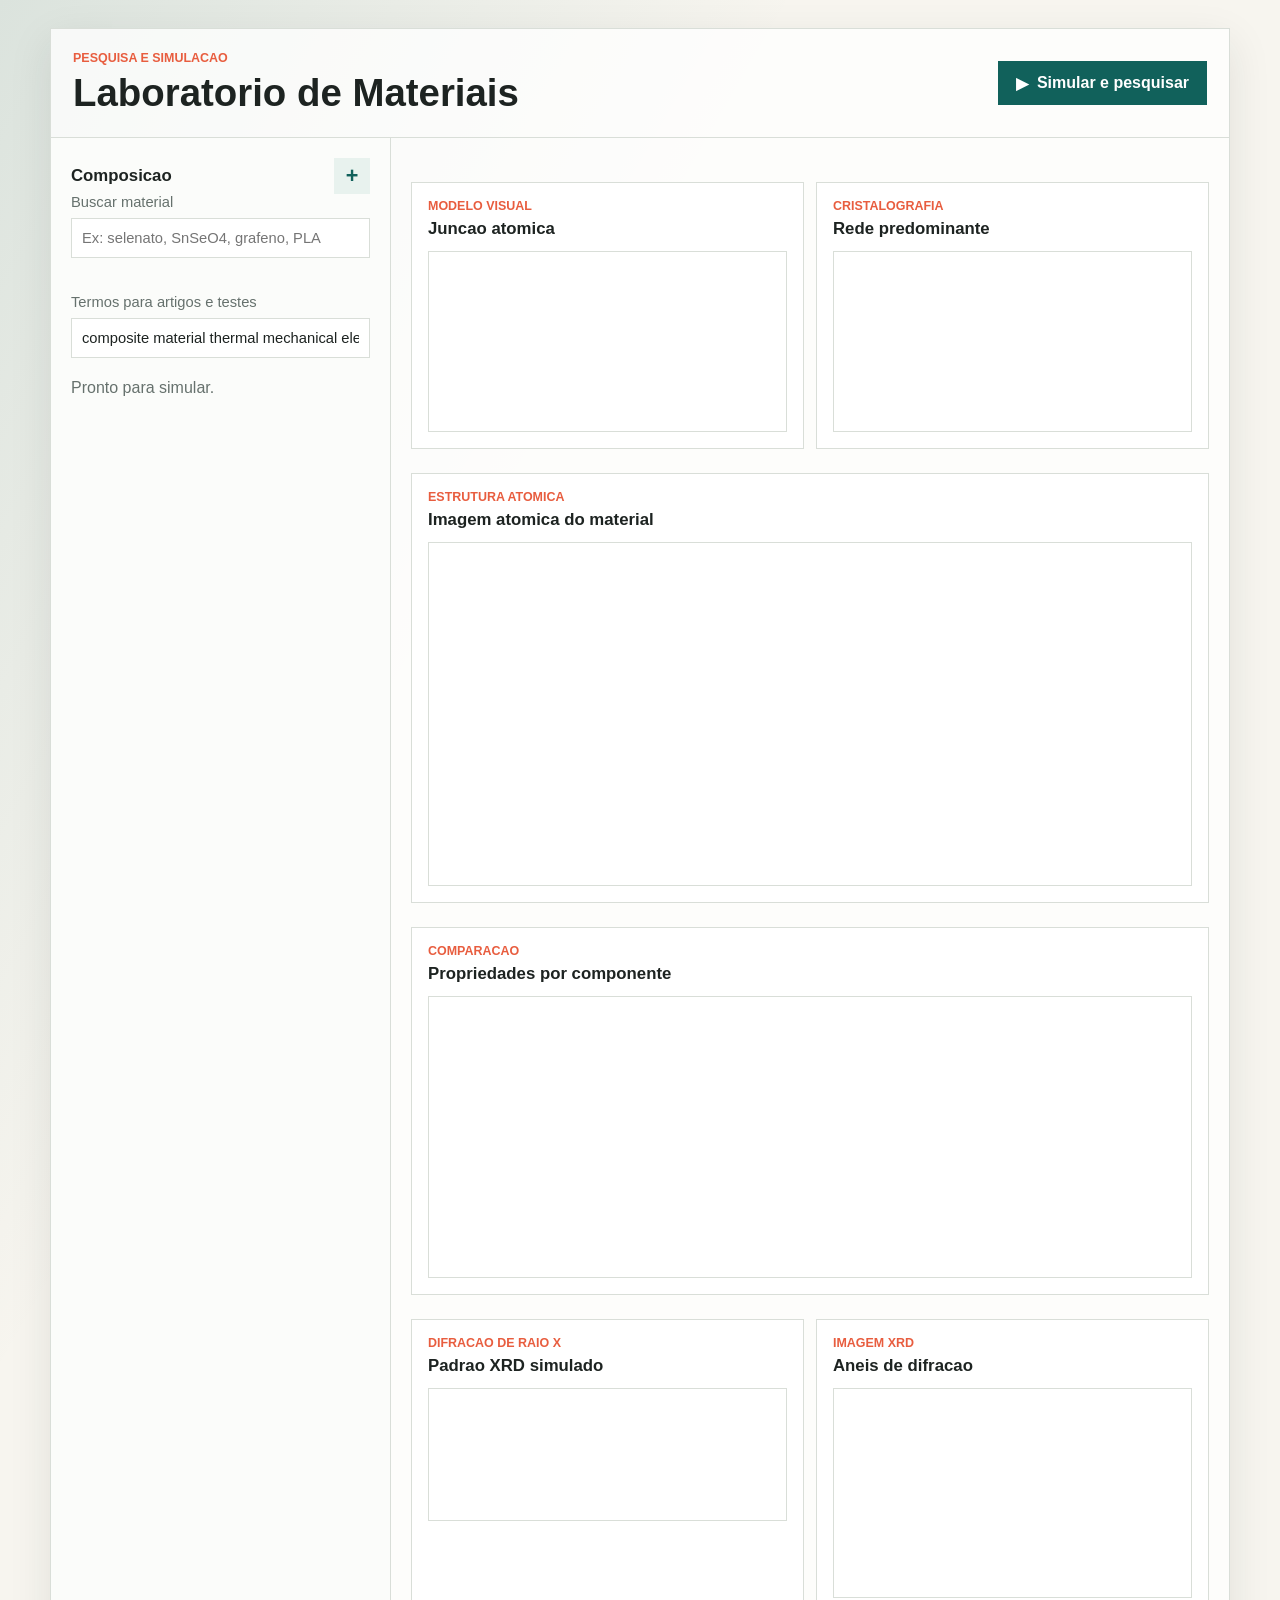
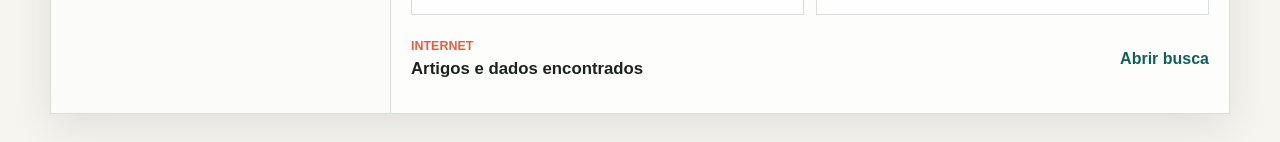
==== SITE67/static/index.html @ 85a55b39 "Add files via upload hh" ====
<!doctype html>
<html lang="pt-BR">
  <head>
    <meta charset="utf-8" />
    <meta name="viewport" content="width=device-width, initial-scale=1" />
    <title>Laboratorio de Materiais</title>
    <link rel="stylesheet" href="/styles.css" />
  </head>
  <body>
    <main class="shell">
      <section class="workspace">
        <header class="topbar">
          <div>
            <p class="eyebrow">Pesquisa e simulacao</p>
            <h1>Laboratorio de Materiais</h1>
          </div>
          <button id="runButton" class="primary-button" type="button">
            <span aria-hidden="true">▶</span>
            Simular e pesquisar
          </button>
        </header>

        <section class="layout">
          <aside class="panel">
            <div class="panel-heading">
              <h2>Composicao</h2>
              <button id="addRowButton" class="icon-button" type="button" title="Adicionar material">
                +
              </button>
            </div>
            <label class="field material-search">
              <span>Buscar material</span>
              <input
                id="materialSearch"
                type="search"
                placeholder="Ex: selenato, SnSeO4, grafeno, PLA"
              />
            </label>
            <div id="compositionRows" class="rows"></div>
            <label class="field">
              <span>Termos para artigos e testes</span>
              <input
                id="researchQuery"
                type="text"
                value="composite material thermal mechanical electrical test"
              />
            </label>
            <p id="statusText" class="status">Pronto para simular.</p>
          </aside>

          <section class="results">
            <div class="metrics-grid" id="metricsGrid"></div>

            <section class="visual-grid">
              <article class="visual-panel">
                <div class="visual-heading">
                  <div>
                    <p class="eyebrow">Modelo visual</p>
                    <h2>Juncao atomica</h2>
                  </div>
                </div>
                <canvas id="atomicCanvas" width="720" height="360"></canvas>
              </article>

              <article class="visual-panel">
                <div class="visual-heading">
                  <div>
                    <p class="eyebrow">Cristalografia</p>
                    <h2>Rede predominante</h2>
                  </div>
                </div>
                <canvas id="crystalCanvas" width="720" height="360"></canvas>
              </article>
            </section>

            <section class="chart-panel">
              <div class="visual-heading">
                <div>
                  <p class="eyebrow">Estrutura atomica</p>
                  <h2>Imagem atomica do material</h2>
                </div>
              </div>
              <canvas id="atomicStructureCanvas" width="980" height="440"></canvas>
            </section>

            <section class="chart-panel">
              <div class="visual-heading">
                <div>
                  <p class="eyebrow">Comparacao</p>
                  <h2>Propriedades por componente</h2>
                </div>
              </div>
              <canvas id="propertyChart" width="980" height="360"></canvas>
            </section>

            <section class="xrd-grid">
              <article class="visual-panel">
                <div class="visual-heading">
                  <div>
                    <p class="eyebrow">Difracao de raio X</p>
                    <h2>Padrao XRD simulado</h2>
                  </div>
                </div>
                <canvas id="xrdChart" width="980" height="360"></canvas>
              </article>

              <article class="visual-panel">
                <div class="visual-heading">
                  <div>
                    <p class="eyebrow">Imagem XRD</p>
                    <h2>Aneis de difracao</h2>
                  </div>
                </div>
                <canvas id="xrdImage" width="720" height="420"></canvas>
              </article>
            </section>

            <div class="research-head">
              <div>
                <p class="eyebrow">Internet</p>
                <h2>Artigos e dados encontrados</h2>
              </div>
              <a id="queryLink" href="#" target="_blank" rel="noreferrer">Abrir busca</a>
            </div>
            <div id="articlesList" class="articles"></div>
          </section>
        </section>
      </section>
    </main>

    <template id="rowTemplate">
      <div class="row">
        <select class="material-select"></select>
        <input class="fraction-input" type="number" min="0" step="0.01" value="0.5" />
        <button class="remove-button" type="button" title="Remover material">×</button>
      </div>
    </template>

    <script src="/app.js"></script>
  </body>
</html>
---- styles.css ----
:root {
  color-scheme: light;
  --bg: #f7f5ef;
  --panel: #ffffff;
  --ink: #1d2321;
  --muted: #66716d;
  --line: #d9ded8;
  --accent: #11615b;
  --accent-2: #e85d3f;
  --soft: #e8f2ee;
  --shadow: 0 14px 40px rgba(31, 43, 38, 0.1);
}

* {
  box-sizing: border-box;
}

body {
  margin: 0;
  min-height: 100vh;
  background:
    linear-gradient(120deg, rgba(17, 97, 91, 0.12), transparent 35%),
    var(--bg);
  color: var(--ink);
  font-family: Arial, Helvetica, sans-serif;
}

button,
input,
select {
  font: inherit;
}

.shell {
  width: min(1180px, calc(100% - 32px));
  margin: 0 auto;
  padding: 28px 0;
}

.workspace {
  background: rgba(255, 255, 255, 0.78);
  border: 1px solid var(--line);
  box-shadow: var(--shadow);
}

.topbar {
  display: flex;
  align-items: center;
  justify-content: space-between;
  gap: 18px;
  padding: 22px;
  border-bottom: 1px solid var(--line);
}

.eyebrow {
  margin: 0 0 6px;
  color: var(--accent-2);
  font-size: 0.78rem;
  font-weight: 700;
  letter-spacing: 0;
  text-transform: uppercase;
}

h1,
h2 {
  margin: 0;
  letter-spacing: 0;
}

h1 {
  font-size: clamp(1.7rem, 3vw, 2.6rem);
}

h2 {
  font-size: 1.05rem;
}

.primary-button,
.icon-button,
.remove-button {
  border: 0;
  cursor: pointer;
}

.primary-button {
  display: inline-flex;
  align-items: center;
  gap: 9px;
  min-height: 44px;
  padding: 0 18px;
  background: var(--accent);
  color: #fff;
  font-weight: 700;
}

.primary-button:disabled {
  cursor: wait;
  opacity: 0.72;
}

.layout {
  display: grid;
  grid-template-columns: 340px 1fr;
  min-height: 650px;
}

.panel {
  padding: 20px;
  border-right: 1px solid var(--line);
  background: #fbfcfa;
}

.panel-heading,
.research-head {
  display: flex;
  align-items: center;
  justify-content: space-between;
  gap: 16px;
}

.icon-button,
.remove-button {
  width: 36px;
  height: 36px;
  background: var(--soft);
  color: var(--accent);
  font-size: 1.35rem;
  font-weight: 700;
}

.rows {
  display: grid;
  gap: 10px;
  margin: 18px 0;
}

.row {
  display: grid;
  grid-template-columns: 1fr 86px 36px;
  gap: 8px;
  align-items: center;
}

select,
input {
  width: 100%;
  min-height: 40px;
  border: 1px solid var(--line);
  background: #fff;
  color: var(--ink);
  padding: 0 10px;
}

.field {
  display: grid;
  gap: 8px;
  color: var(--muted);
  font-size: 0.92rem;
}

.field input {
  color: var(--ink);
}

.status {
  min-height: 42px;
  margin: 18px 0 0;
  color: var(--muted);
  line-height: 1.45;
}

.results {
  padding: 20px;
}

.metrics-grid {
  display: grid;
  grid-template-columns: repeat(3, minmax(0, 1fr));
  gap: 12px;
  margin-bottom: 24px;
}

.metric,
.article,
.visual-panel,
.chart-panel {
  border: 1px solid var(--line);
  background: var(--panel);
}

.metric {
  min-height: 108px;
  padding: 16px;
}

.metric span {
  display: block;
  color: var(--muted);
  font-size: 0.82rem;
}

.metric strong {
  display: block;
  margin-top: 10px;
  font-size: 1.25rem;
  line-height: 1.25;
  overflow-wrap: anywhere;
}

.metric-wide {
  grid-column: span 2;
}

.visual-grid,
.xrd-grid {
  display: grid;
  grid-template-columns: repeat(2, minmax(0, 1fr));
  gap: 12px;
  margin-bottom: 24px;
}

.visual-panel,
.chart-panel {
  padding: 16px;
}

.visual-heading {
  display: flex;
  align-items: center;
  justify-content: space-between;
  margin-bottom: 12px;
}

canvas {
  display: block;
  width: 100%;
  max-width: 100%;
  height: auto;
  border: 1px solid var(--line);
  background: #fff;
}

.chart-panel {
  margin-bottom: 24px;
}

.research-head {
  margin: 4px 0 14px;
}

.research-head a {
  color: var(--accent);
  font-weight: 700;
  text-decoration: none;
}

.articles {
  display: grid;
  gap: 12px;
}

.article {
  display: grid;
  gap: 8px;
  padding: 16px;
}

.article a {
  color: var(--ink);
  font-weight: 700;
  line-height: 1.35;
  text-decoration-color: var(--accent);
}

.article-meta,
.article-provider {
  color: var(--muted);
  font-size: 0.9rem;
  line-height: 1.35;
}

.article-provider {
  color: var(--accent-2);
  font-weight: 700;
}

.empty {
  padding: 22px;
  border: 1px dashed var(--line);
  color: var(--muted);
  background: rgba(255, 255, 255, 0.6);
}

@media (max-width: 860px) {
  .topbar,
  .research-head {
    align-items: stretch;
    flex-direction: column;
  }

  .layout {
    grid-template-columns: 1fr;
  }

  .panel {
    border-right: 0;
    border-bottom: 1px solid var(--line);
  }

  .metrics-grid {
    grid-template-columns: 1fr;
  }

  .metric-wide {
    grid-column: auto;
  }

  .visual-grid,
  .xrd-grid {
    grid-template-columns: 1fr;
  }
}
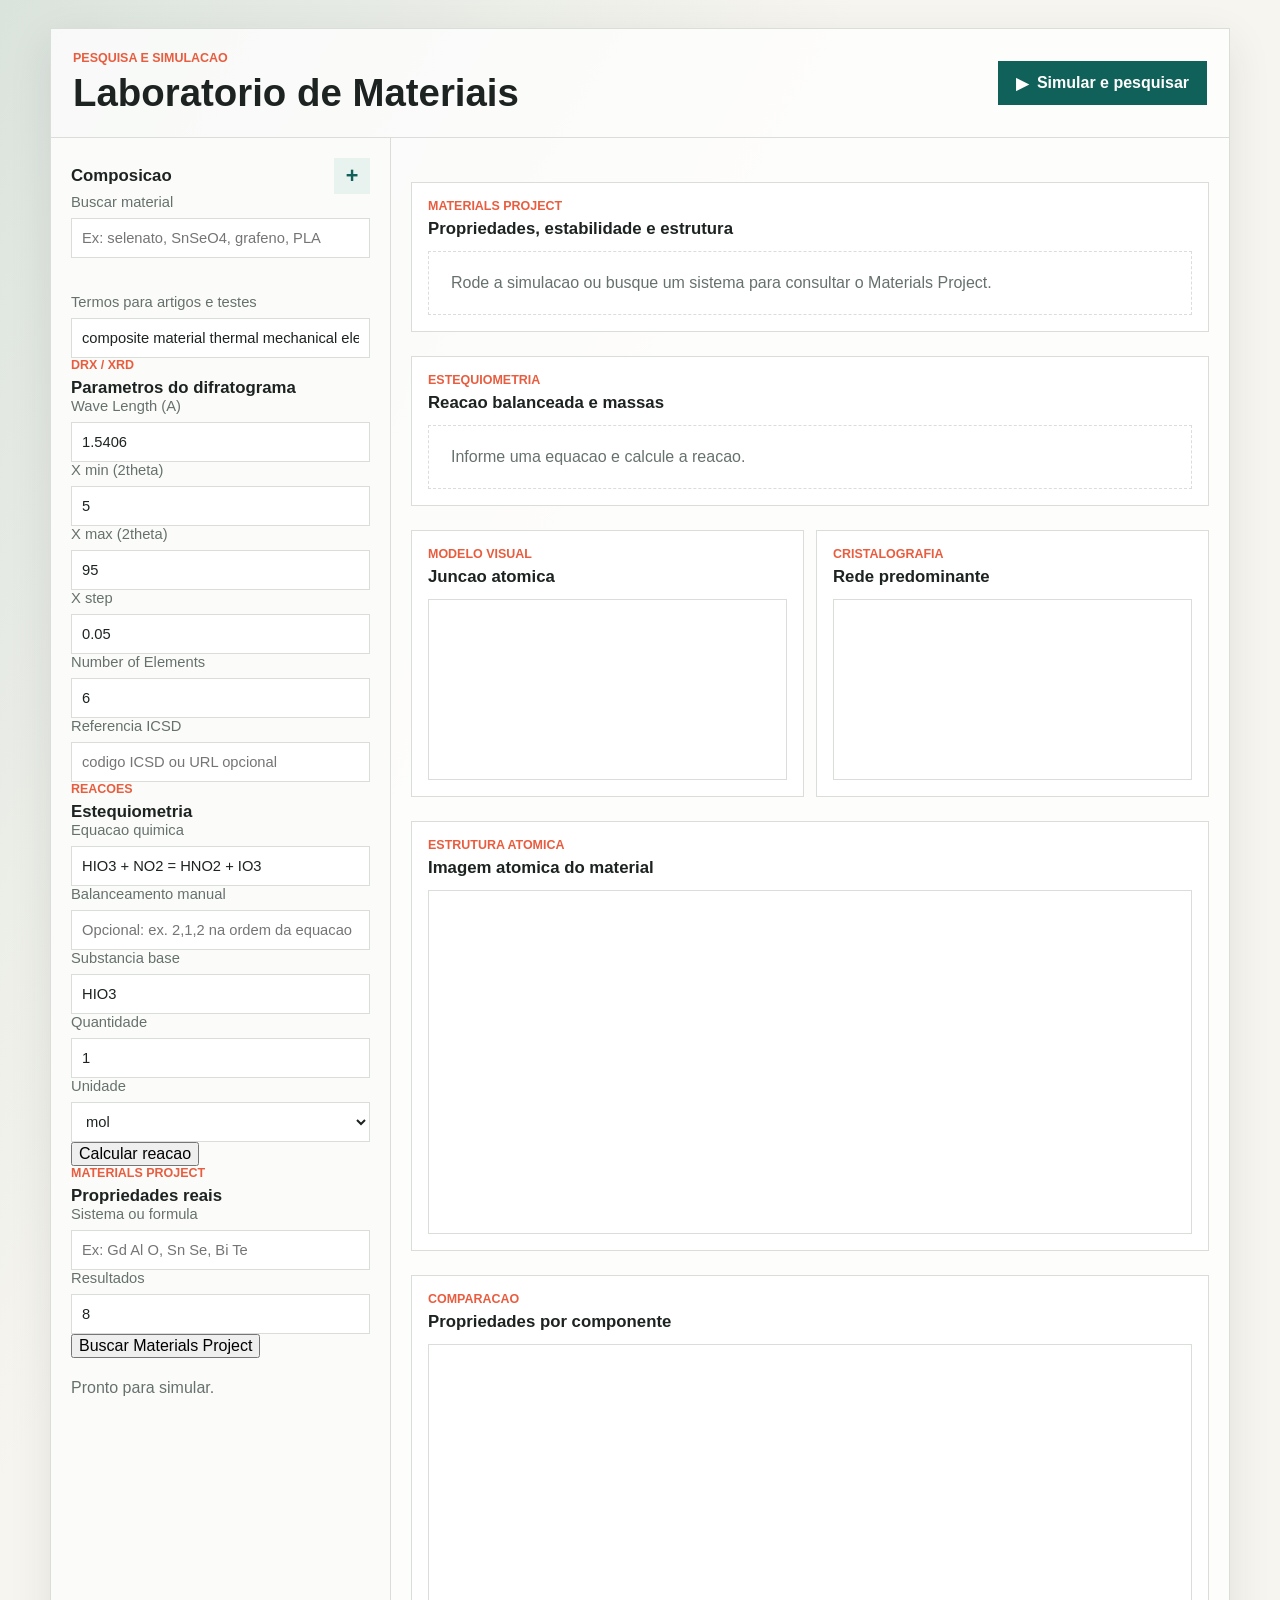
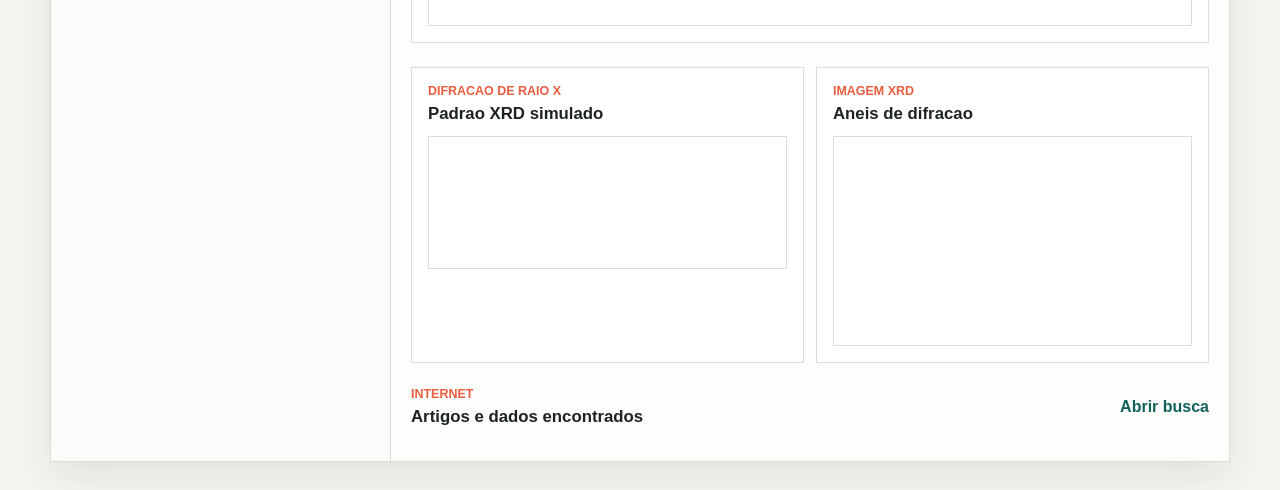
==== commit ef361fc2: "Add files via upload a" ====
--- a/SITE67/static/index.html
+++ b/SITE67/static/index.html
@@ -45,11 +45,124 @@
                 value="composite material thermal mechanical electrical test"
               />
             </label>
+            <section class="xrd-controls" aria-label="Parametros XRD">
+              <div class="panel-subheading">
+                <p class="eyebrow">DRX / XRD</p>
+                <h2>Parametros do difratograma</h2>
+              </div>
+              <div class="control-grid">
+                <label class="field">
+                  <span>Wave Length (A)</span>
+                  <input id="xrdWavelength" type="number" min="0.1" max="5" step="0.0001" value="1.5406" />
+                </label>
+                <label class="field">
+                  <span>X min (2theta)</span>
+                  <input id="xrdXMin" type="number" min="0" max="170" step="0.1" value="5" />
+                </label>
+                <label class="field">
+                  <span>X max (2theta)</span>
+                  <input id="xrdXMax" type="number" min="1" max="180" step="0.1" value="95" />
+                </label>
+                <label class="field">
+                  <span>X step</span>
+                  <input id="xrdXStep" type="number" min="0.005" max="5" step="0.005" value="0.05" />
+                </label>
+                <label class="field">
+                  <span>Number of Elements</span>
+                  <input id="xrdElementCount" type="number" min="1" max="30" step="1" value="6" />
+                </label>
+                <label class="field">
+                  <span>Referencia ICSD</span>
+                  <input id="icsdReference" type="text" placeholder="codigo ICSD ou URL opcional" />
+                </label>
+              </div>
+            </section>
+            <section class="stoich-controls" aria-label="Calculadora de estequiometria">
+              <div class="panel-subheading">
+                <p class="eyebrow">Reacoes</p>
+                <h2>Estequiometria</h2>
+              </div>
+              <label class="field">
+                <span>Equacao quimica</span>
+                <input id="stoichEquation" type="text" value="HIO3 + NO2 = HNO2 + IO3" />
+              </label>
+              <label class="field">
+                <span>Balanceamento manual</span>
+                <input
+                  id="stoichCoefficients"
+                  type="text"
+                  placeholder="Opcional: ex. 2,1,2 na ordem da equacao"
+                />
+              </label>
+              <div class="control-grid">
+                <label class="field">
+                  <span>Substancia base</span>
+                  <input id="stoichBase" type="text" value="HIO3" />
+                </label>
+                <label class="field">
+                  <span>Quantidade</span>
+                  <input id="stoichQuantity" type="number" min="0" step="0.001" value="1" />
+                </label>
+                <label class="field">
+                  <span>Unidade</span>
+                  <select id="stoichUnit">
+                    <option value="mol">mol</option>
+                    <option value="g">g</option>
+                  </select>
+                </label>
+              </div>
+              <button id="stoichButton" class="secondary-button" type="button">
+                Calcular reacao
+              </button>
+            </section>
+            <section class="mp-controls" aria-label="Consulta Materials Project">
+              <div class="panel-subheading">
+                <p class="eyebrow">Materials Project</p>
+                <h2>Propriedades reais</h2>
+              </div>
+              <label class="field">
+                <span>Sistema ou formula</span>
+                <input id="mpQuery" type="text" placeholder="Ex: Gd Al O, Sn Se, Bi Te" />
+              </label>
+              <div class="control-grid">
+                <label class="field">
+                  <span>Resultados</span>
+                  <input id="mpLimit" type="number" min="1" max="25" step="1" value="8" />
+                </label>
+              </div>
+              <button id="mpButton" class="secondary-button" type="button">
+                Buscar Materials Project
+              </button>
+            </section>
             <p id="statusText" class="status">Pronto para simular.</p>
           </aside>
 
           <section class="results">
             <div class="metrics-grid" id="metricsGrid"></div>
+
+            <section class="chart-panel mp-panel">
+              <div class="visual-heading">
+                <div>
+                  <p class="eyebrow">Materials Project</p>
+                  <h2>Propriedades, estabilidade e estrutura</h2>
+                </div>
+              </div>
+              <div id="mpResults" class="mp-results empty">
+                Rode a simulacao ou busque um sistema para consultar o Materials Project.
+              </div>
+            </section>
+
+            <section class="chart-panel stoich-panel">
+              <div class="visual-heading">
+                <div>
+                  <p class="eyebrow">Estequiometria</p>
+                  <h2>Reacao balanceada e massas</h2>
+                </div>
+              </div>
+              <div id="stoichResults" class="stoich-results empty">
+                Informe uma equacao e calcule a reacao.
+              </div>
+            </section>
 
             <section class="visual-grid">
               <article class="visual-panel">
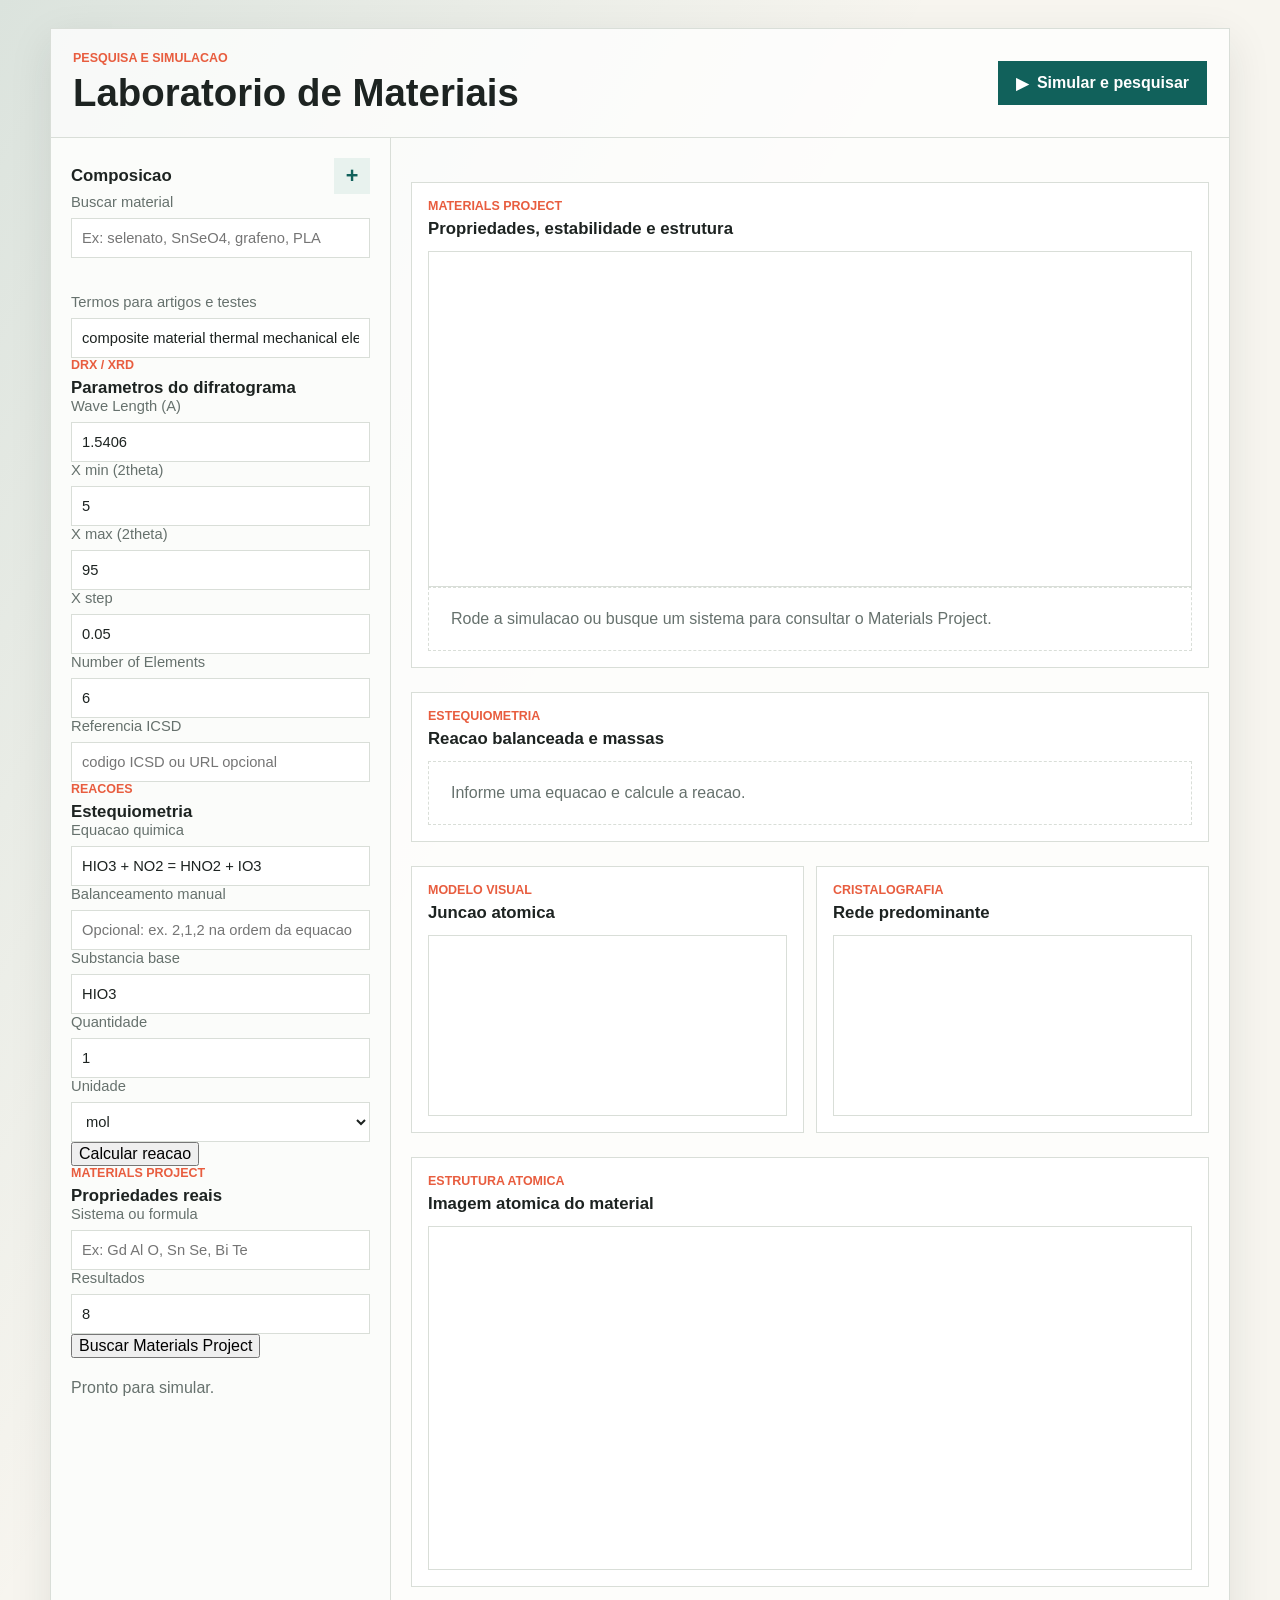
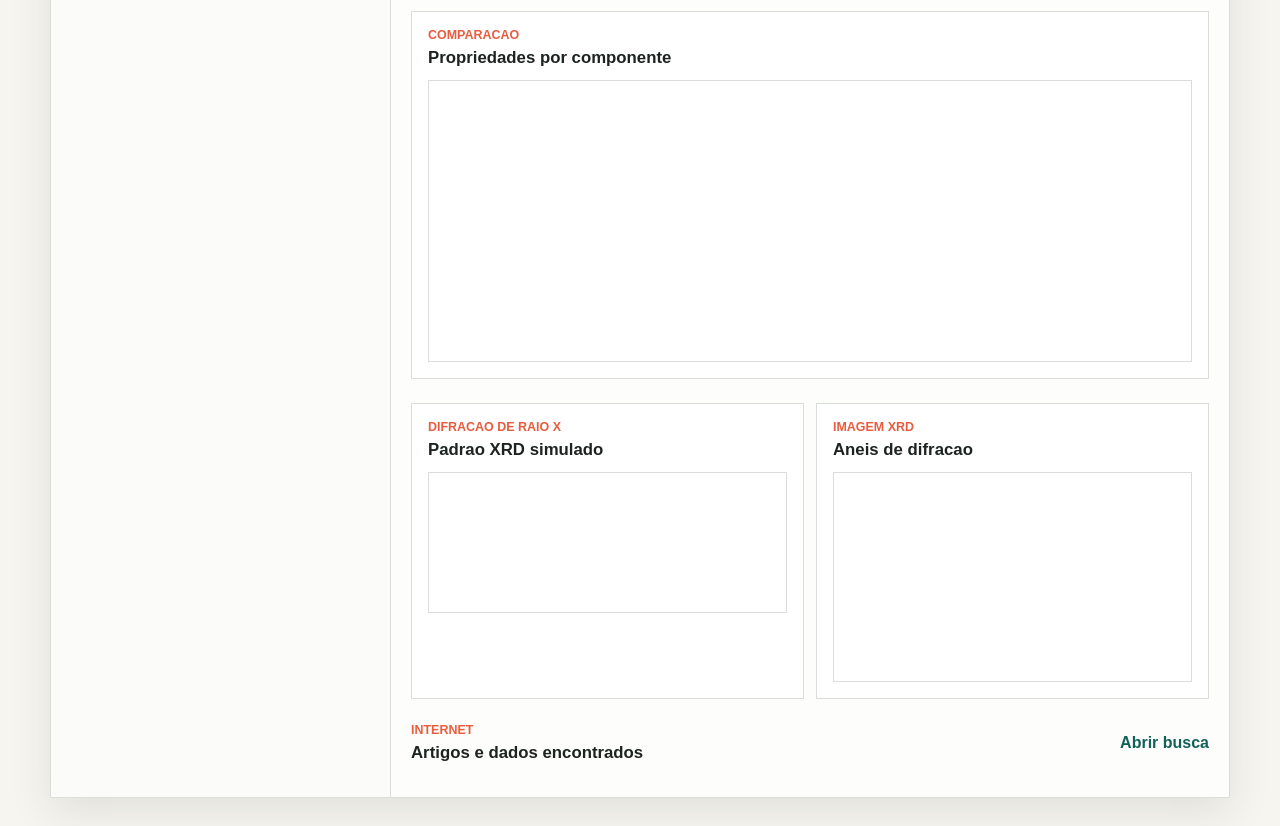
==== commit 784e3ec2: "Add files via upload atualização" ====
--- a/SITE67/static/index.html
+++ b/SITE67/static/index.html
@@ -147,6 +147,9 @@
                   <h2>Propriedades, estabilidade e estrutura</h2>
                 </div>
               </div>
+              <div class="mp-structure-layout">
+                <canvas id="mpStructureCanvas" width="980" height="430"></canvas>
+              </div>
               <div id="mpResults" class="mp-results empty">
                 Rode a simulacao ou busque um sistema para consultar o Materials Project.
               </div>
@@ -207,17 +210,17 @@
             </section>
 
             <section class="xrd-grid">
-              <article class="visual-panel">
+              <article class="visual-panel xrd-main-panel">
                 <div class="visual-heading">
                   <div>
                     <p class="eyebrow">Difracao de raio X</p>
                     <h2>Padrao XRD simulado</h2>
                   </div>
                 </div>
-                <canvas id="xrdChart" width="980" height="360"></canvas>
-              </article>
-
-              <article class="visual-panel">
+                <canvas id="xrdChart" width="1180" height="460"></canvas>
+              </article>
+
+              <article class="visual-panel xrd-side-panel">
                 <div class="visual-heading">
                   <div>
                     <p class="eyebrow">Imagem XRD</p>
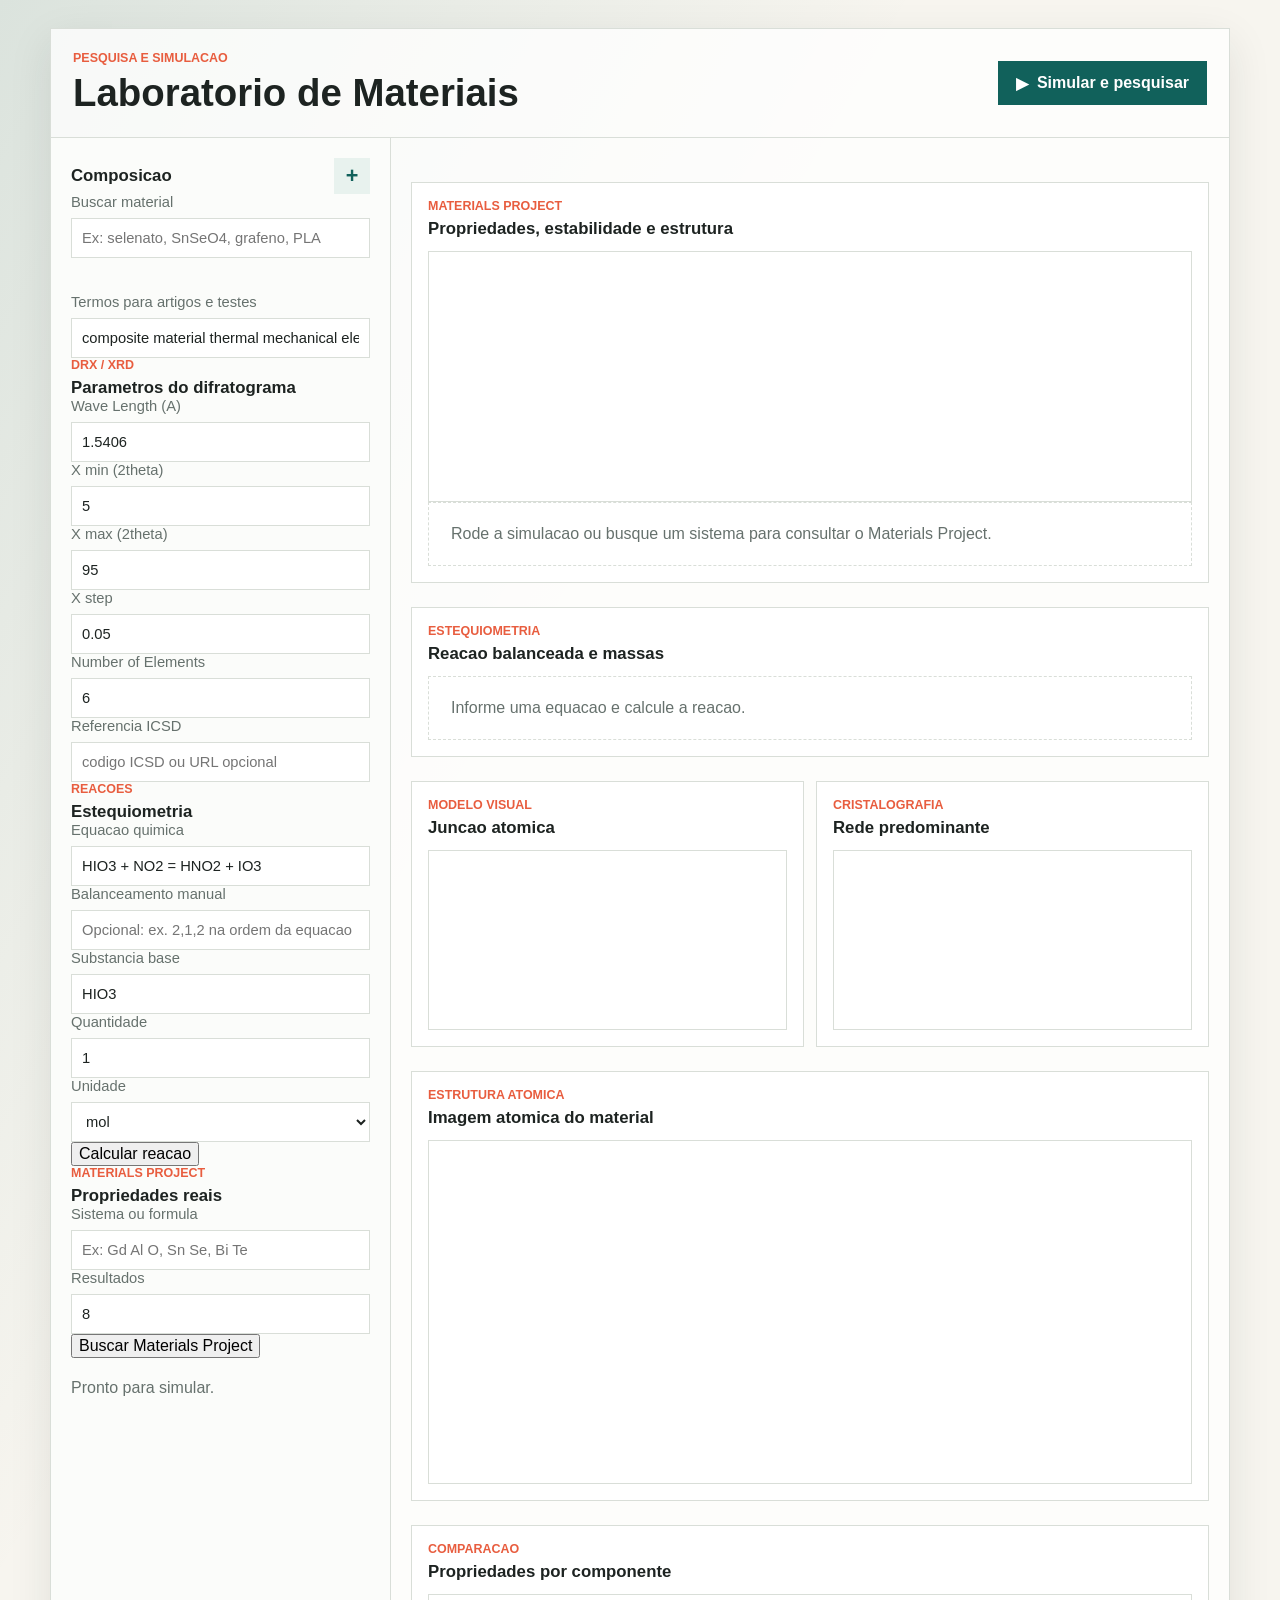
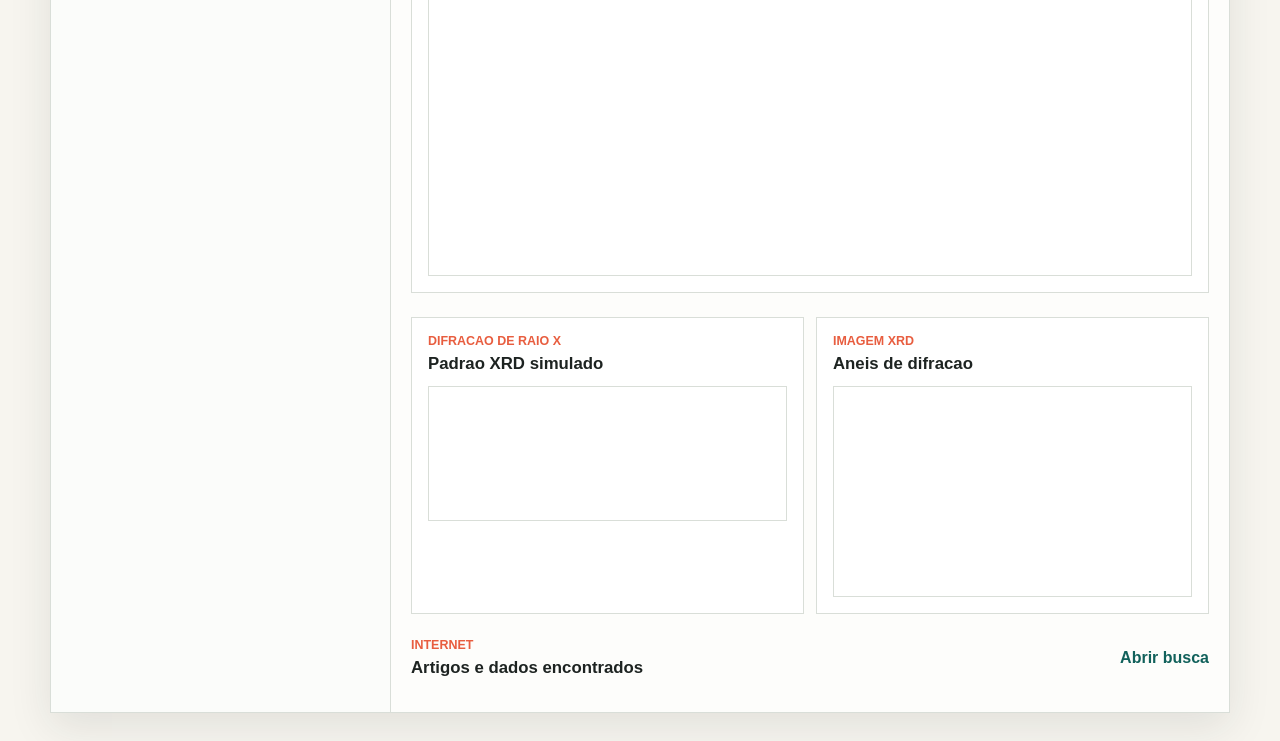
==== commit 4a38f28c: "Add files via upload geasy" ====
--- a/SITE67/static/index.html
+++ b/SITE67/static/index.html
@@ -148,7 +148,7 @@
                 </div>
               </div>
               <div class="mp-structure-layout">
-                <canvas id="mpStructureCanvas" width="980" height="430"></canvas>
+                <canvas id="mpStructureCanvas" width="980" height="320"></canvas>
               </div>
               <div id="mpResults" class="mp-results empty">
                 Rode a simulacao ou busque um sistema para consultar o Materials Project.
@@ -217,7 +217,7 @@
                     <h2>Padrao XRD simulado</h2>
                   </div>
                 </div>
-                <canvas id="xrdChart" width="1180" height="460"></canvas>
+                <canvas id="xrdChart" width="1080" height="400"></canvas>
               </article>
 
               <article class="visual-panel xrd-side-panel">
